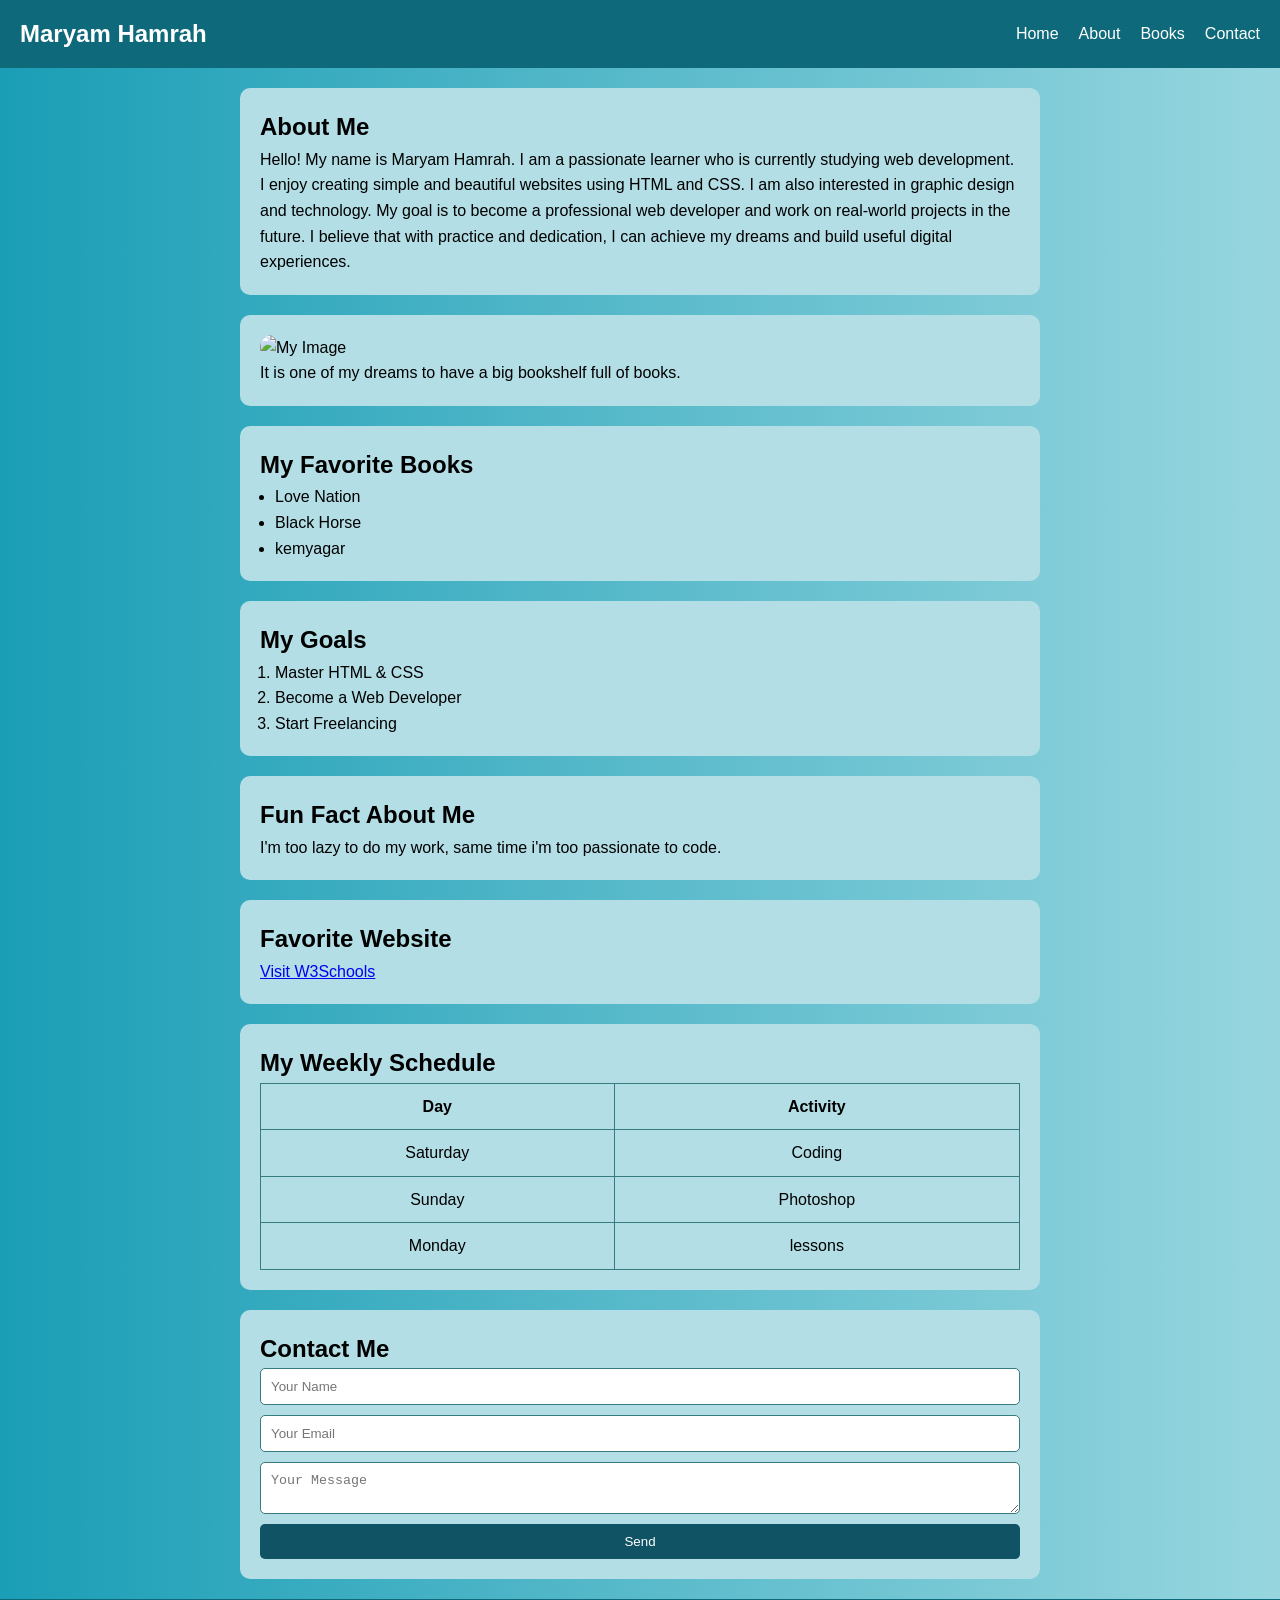
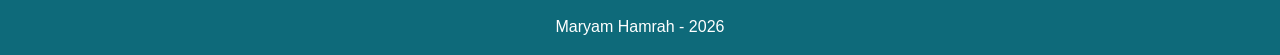
==== indext.html @ 5d1743e3 "first commit" ====
<!DOCTYPE html>
<html lang="en">
<head>
    <meta charset="UTF-8">
    <meta name="viewport" content="width=device-width, initial-scale=1.0">
    <title>Maryam | Personal Webpage</title>
    <link rel="stylesheet" href="style.css">
</head>
<body>

<!-- HEADER -->
<header>
    <nav class="navbar">
        <h1 class="logo">Maryam Hamrah</h1>

        <ul class="nav-links">
            <li><a href="#">Home</a></li>
            <li><a href="#">About</a></li>
            <li><a href="#">Books</a></li>
            <li><a href="#">Contact</a></li>
        </ul>
    </nav>
</header>

<!-- ABOUT -->
<section class="about">
    <h2>About Me</h2>
    <p>Hello! My name is Maryam Hamrah. I am a passionate learner who is currently
        studying web development. I enjoy creating simple and beautiful websites 
        using HTML and CSS. I am also interested in graphic design and technology.
        My goal is to become a professional web developer and work on real-world 
        projects in the future. I believe that with practice and dedication, I 
        can achieve my dreams and build useful digital experiences.
    </p>
</section>

<!-- IMAGE -->
<section class="image-section">
    <figure>
        <img src="book.jpg" alt="My Image">
        <figcaption>It is one of my dreams to have a big bookshelf full of books.</figcaption>
    </figure>
</section>

<!-- BOOKS -->
<section>
    <h2>My Favorite Books</h2>
    <ul>
        <li>Love Nation</li>
        <li>Black Horse</li>
        <li>kemyagar</li>
    </ul>
</section>

<!-- GOALS -->
<section>
    <h2>My Goals</h2>
    <ol>
        <li>Master HTML & CSS</li>
        <li>Become a Web Developer</li>
        <li>Start Freelancing</li>
    </ol>
</section>

<!-- FUN FACT -->
<div class="fun-fact">
    <h2>Fun Fact About Me</h2>
    <p>I'm too lazy to do my work, same time i'm too passionate to code.</p>
</div>

<!-- LINK -->
<section>
    <h2>Favorite Website</h2>
    <a href="https://www.w3schools.com" target="_blank">Visit W3Schools</a>
</section>

<!-- TABLE -->
<section>
    <h2>My Weekly Schedule</h2>
    <table>
        <tr>
            <th>Day</th>
            <th>Activity</th>
        </tr>
        <tr>
            <td>Saturday</td>
            <td>Coding</td>
        </tr>
        <tr>
            <td>Sunday</td>
            <td>Photoshop</td>
        </tr>
        <tr>
            <td>Monday</td>
            <td>lessons</td>
        </tr>
    </table>
</section>

<!-- FORM -->
<section>
    <h2>Contact Me</h2>
    <form>
        <input type="text" placeholder="Your Name">
        <input type="email" placeholder="Your Email">
        <textarea placeholder="Your Message"></textarea>
        <button type="submit">Send</button>
    </form>
</section>

<!-- FOOTER -->
<footer>
    <p>Maryam Hamrah - 2026</p>
</footer>

</body>
</html>
---- style.css ----
* {
    margin: 0;
    padding: 0;
    box-sizing: border-box;
}

body {
    font-family: Arial, sans-serif;
    background: linear-gradient(to right, #1a9eb6, #97d6df);
    line-height: 1.6;
}

.navbar {
    display: flex;
    justify-content: space-between;
    align-items: center;
    padding: 15px 20px;
    background: #0e6a7a;
}

.logo {
    color: white;
}

.nav-links {
    list-style: none;
    display: flex;
    gap: 20px;
}

.nav-links a {
    color: white;
    text-decoration: none;
}

.nav-links a:hover {
    color: rgb(10, 82, 78);
}

section, .fun-fact {
    max-width: 800px;
    margin: 20px auto;
    padding: 20px;
    background: rgb(179, 222, 230);
    border-radius: 10px;
}

img {
    width: 100%;
    max-width: 800px;
    display: block;
    margin: auto;
    border-radius: 15px;
}

ul,ol{
    padding-left: 15px;
}
table {
    width: 100%;
    border-collapse: collapse;
}

table, th, td {
    border: 1px solid #367b80;
}

th, td {
    padding: 10px;
    text-align: center;
}

form {
    display: flex;
    flex-direction: column;
    gap: 10px;
}

input, textarea {
    padding: 10px;
    border: 1px solid #367b80;
    border-radius: 5px;
}

button {
    padding: 10px;
    border: none;
    background: #0f5364;
    color: white;
    border-radius: 5px;
}

button:hover {
    background: #6fb9d6;
}

footer {
    text-align: center;
    padding: 15px;
    background: #0e6a7a;
    color: white;
}

@media (max-width: 768px) {

    .navbar {
        flex-direction: column;
    }

    .nav-links {
        flex-direction: column;
        gap: 10px;
        margin-top: 10px;
    }

}
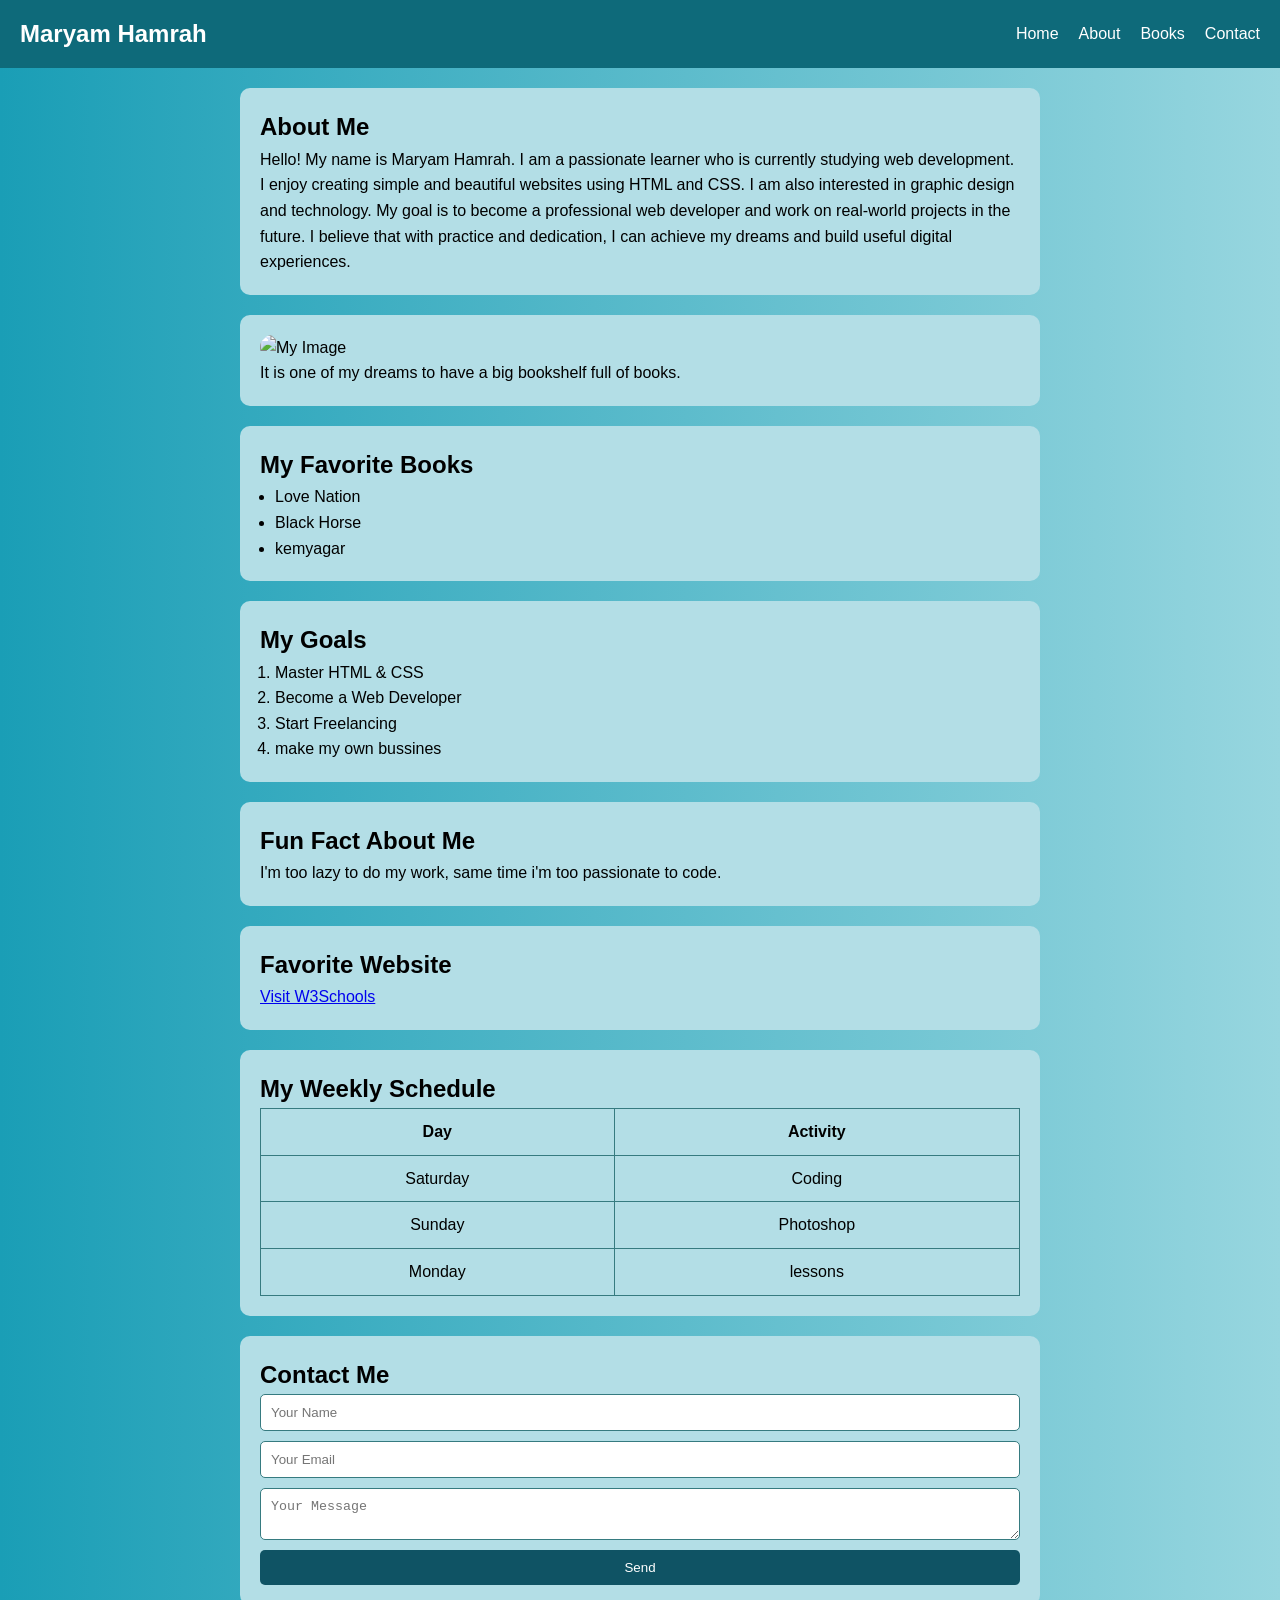
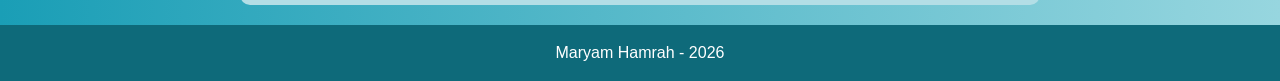
==== commit 356cb07b: "Update indext.html" ====
--- a/indext.html
+++ b/indext.html
@@ -59,6 +59,7 @@
         <li>Master HTML & CSS</li>
         <li>Become a Web Developer</li>
         <li>Start Freelancing</li>
+        <li>make my own bussines</li>
     </ol>
 </section>
 
@@ -114,4 +115,4 @@
 </footer>
 
 </body>
-</html>+</html>
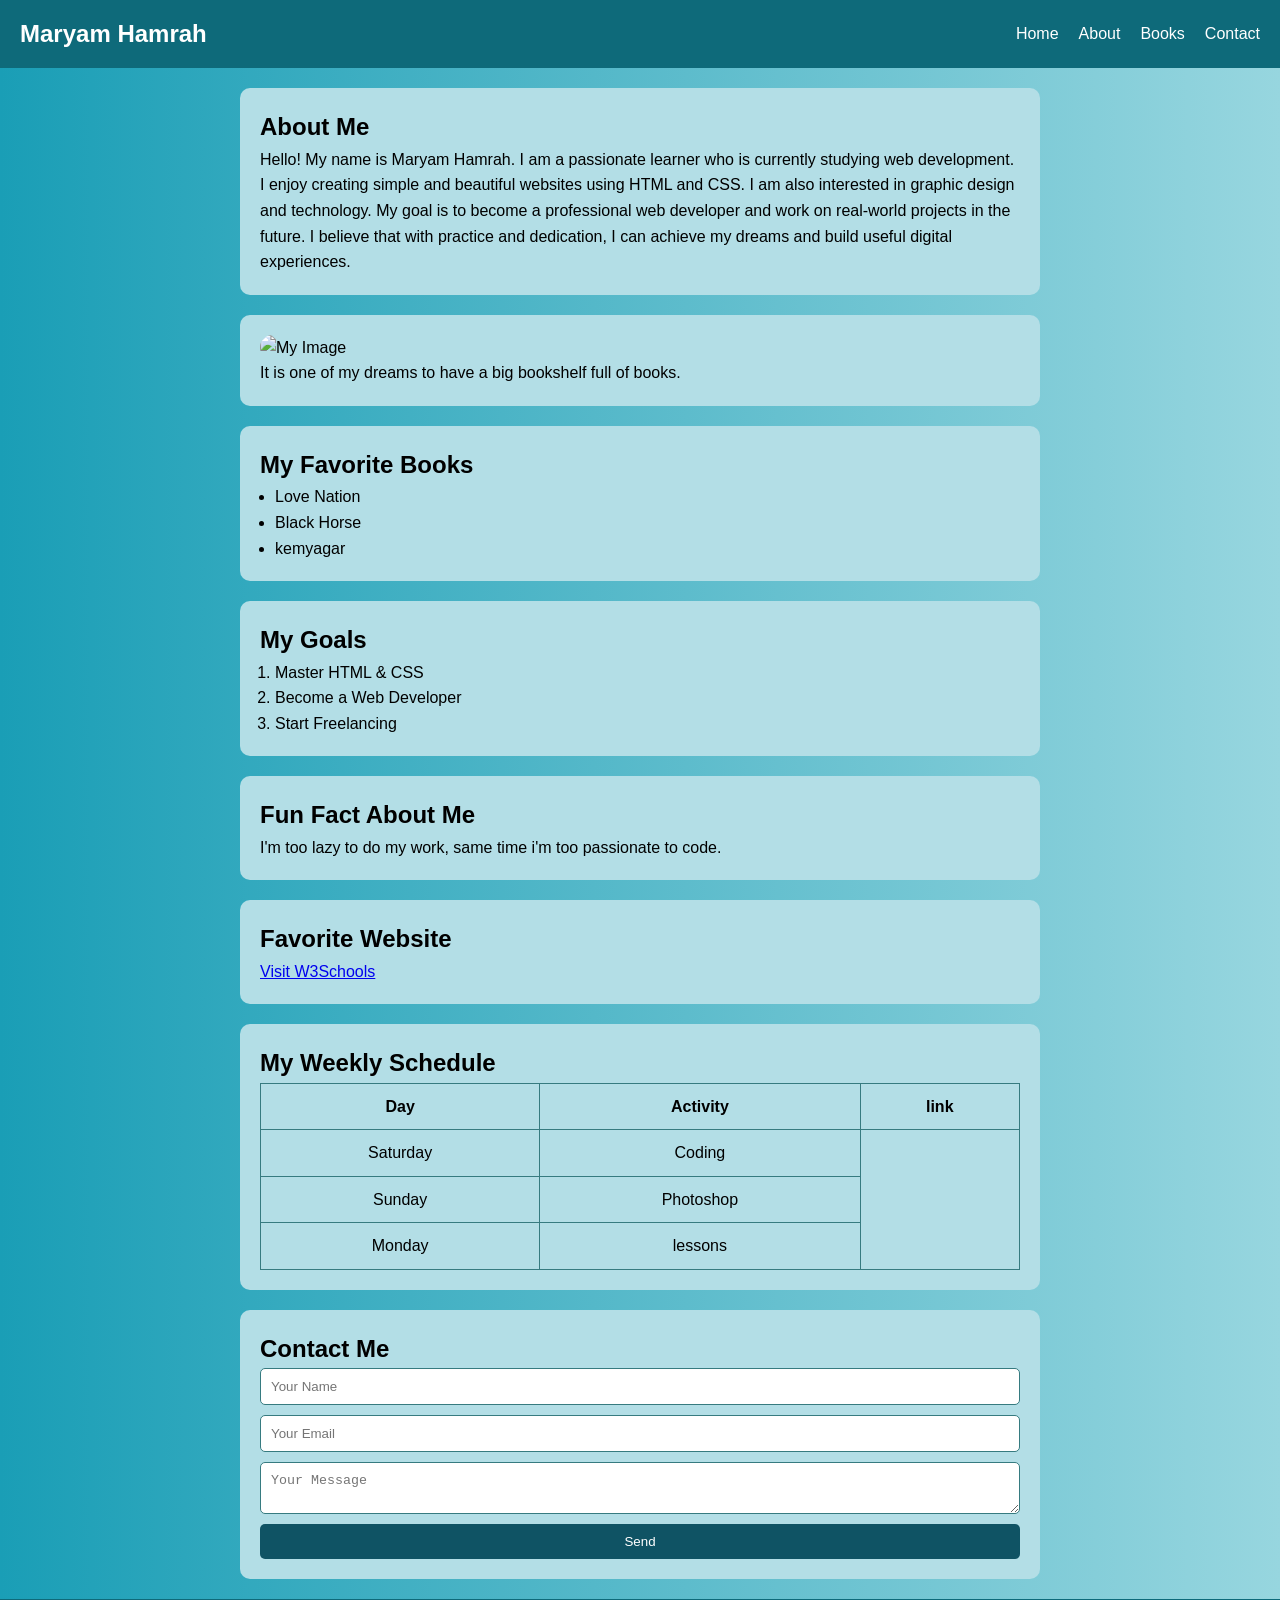
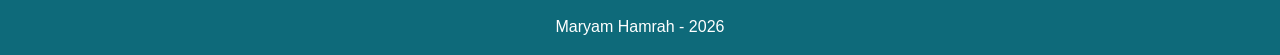
==== commit bf41d081: "update" ====
--- a/indext.html
+++ b/indext.html
@@ -59,7 +59,6 @@
         <li>Master HTML & CSS</li>
         <li>Become a Web Developer</li>
         <li>Start Freelancing</li>
-        <li>make my own bussines</li>
     </ol>
 </section>
 
@@ -82,6 +81,7 @@
         <tr>
             <th>Day</th>
             <th>Activity</th>
+            <th>link</th>
         </tr>
         <tr>
             <td>Saturday</td>
@@ -115,4 +115,4 @@
 </footer>
 
 </body>
-</html>
+</html>
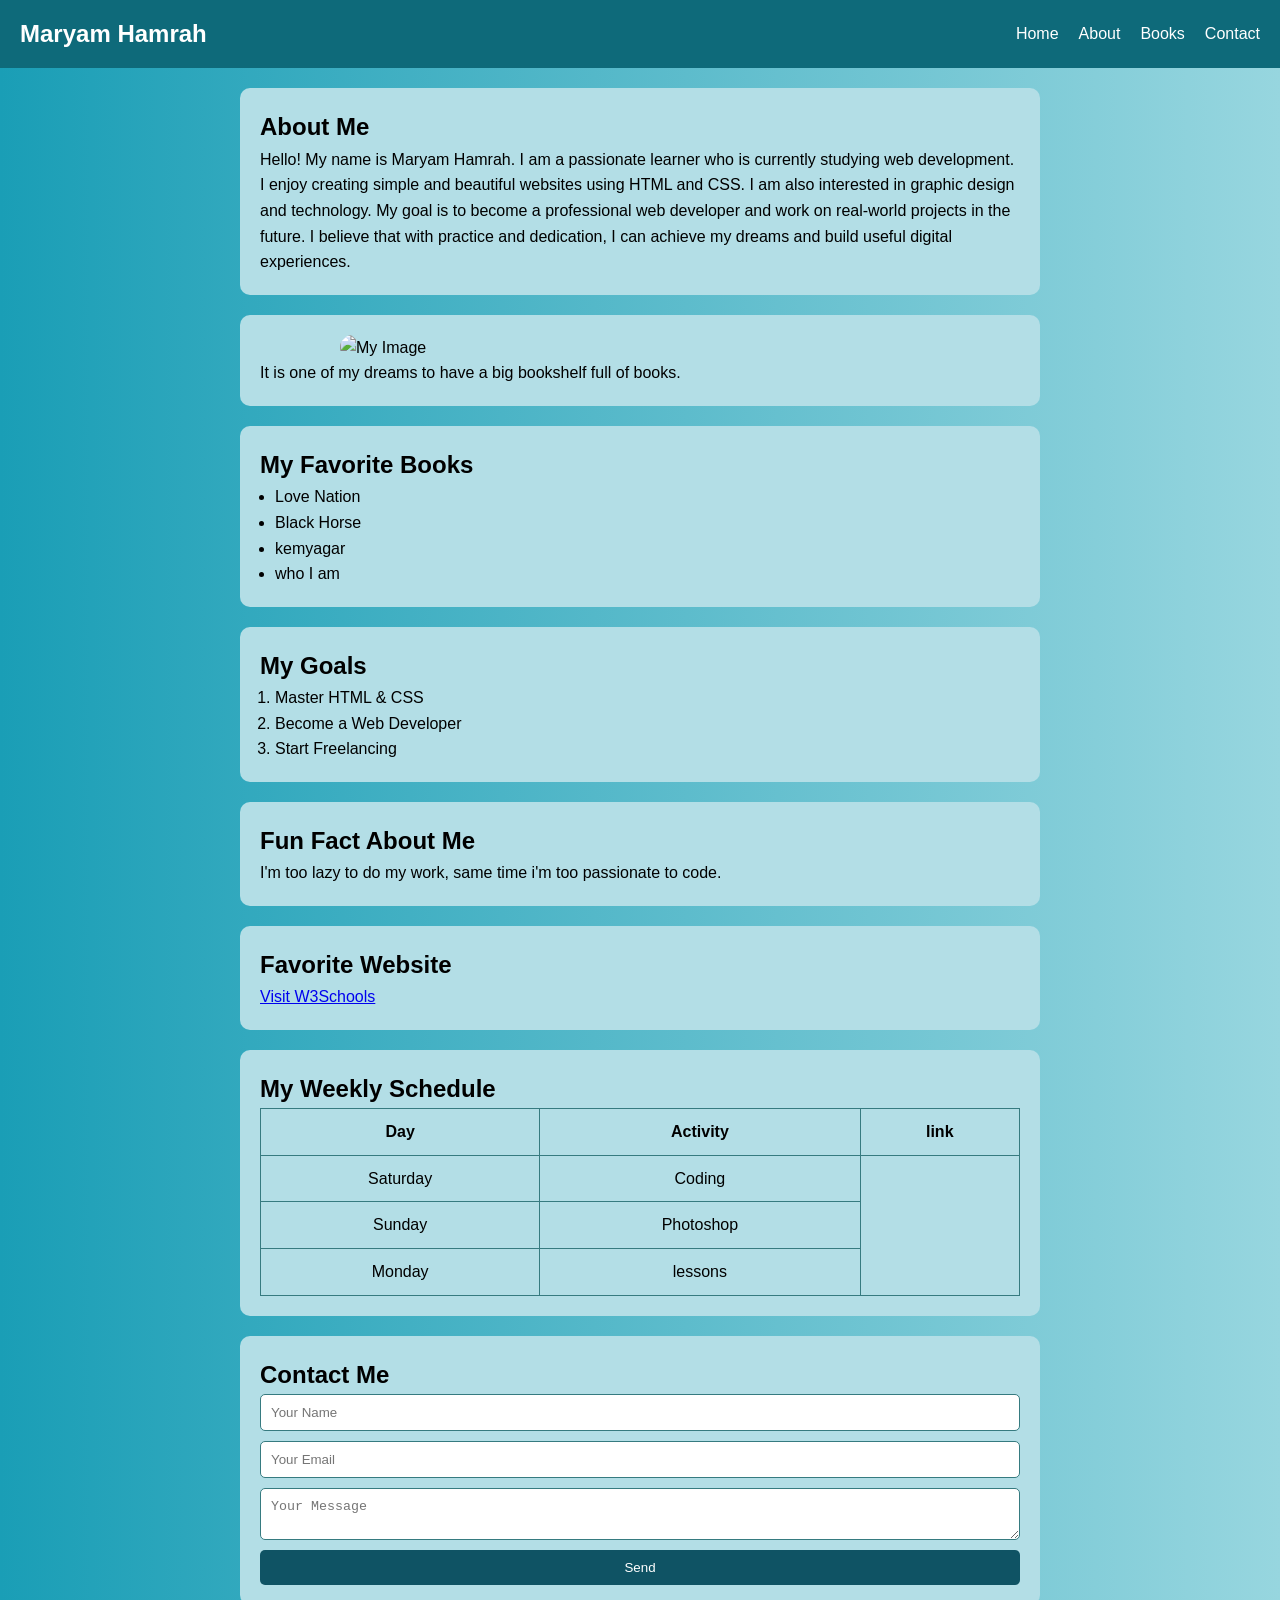
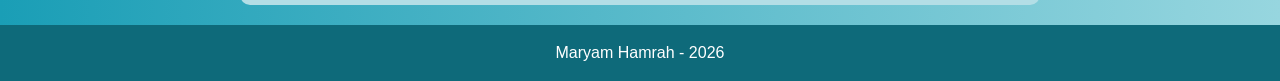
==== commit 3b544836: "update" ====
--- a/indext.html
+++ b/indext.html
@@ -49,6 +49,7 @@
         <li>Love Nation</li>
         <li>Black Horse</li>
         <li>kemyagar</li>
+        <li>who I am</li>
     </ul>
 </section>
 
--- a/style.css
+++ b/style.css
@@ -47,7 +47,7 @@
 
 img {
     width: 100%;
-    max-width: 800px;
+    max-width: 600px;
     display: block;
     margin: auto;
     border-radius: 15px;
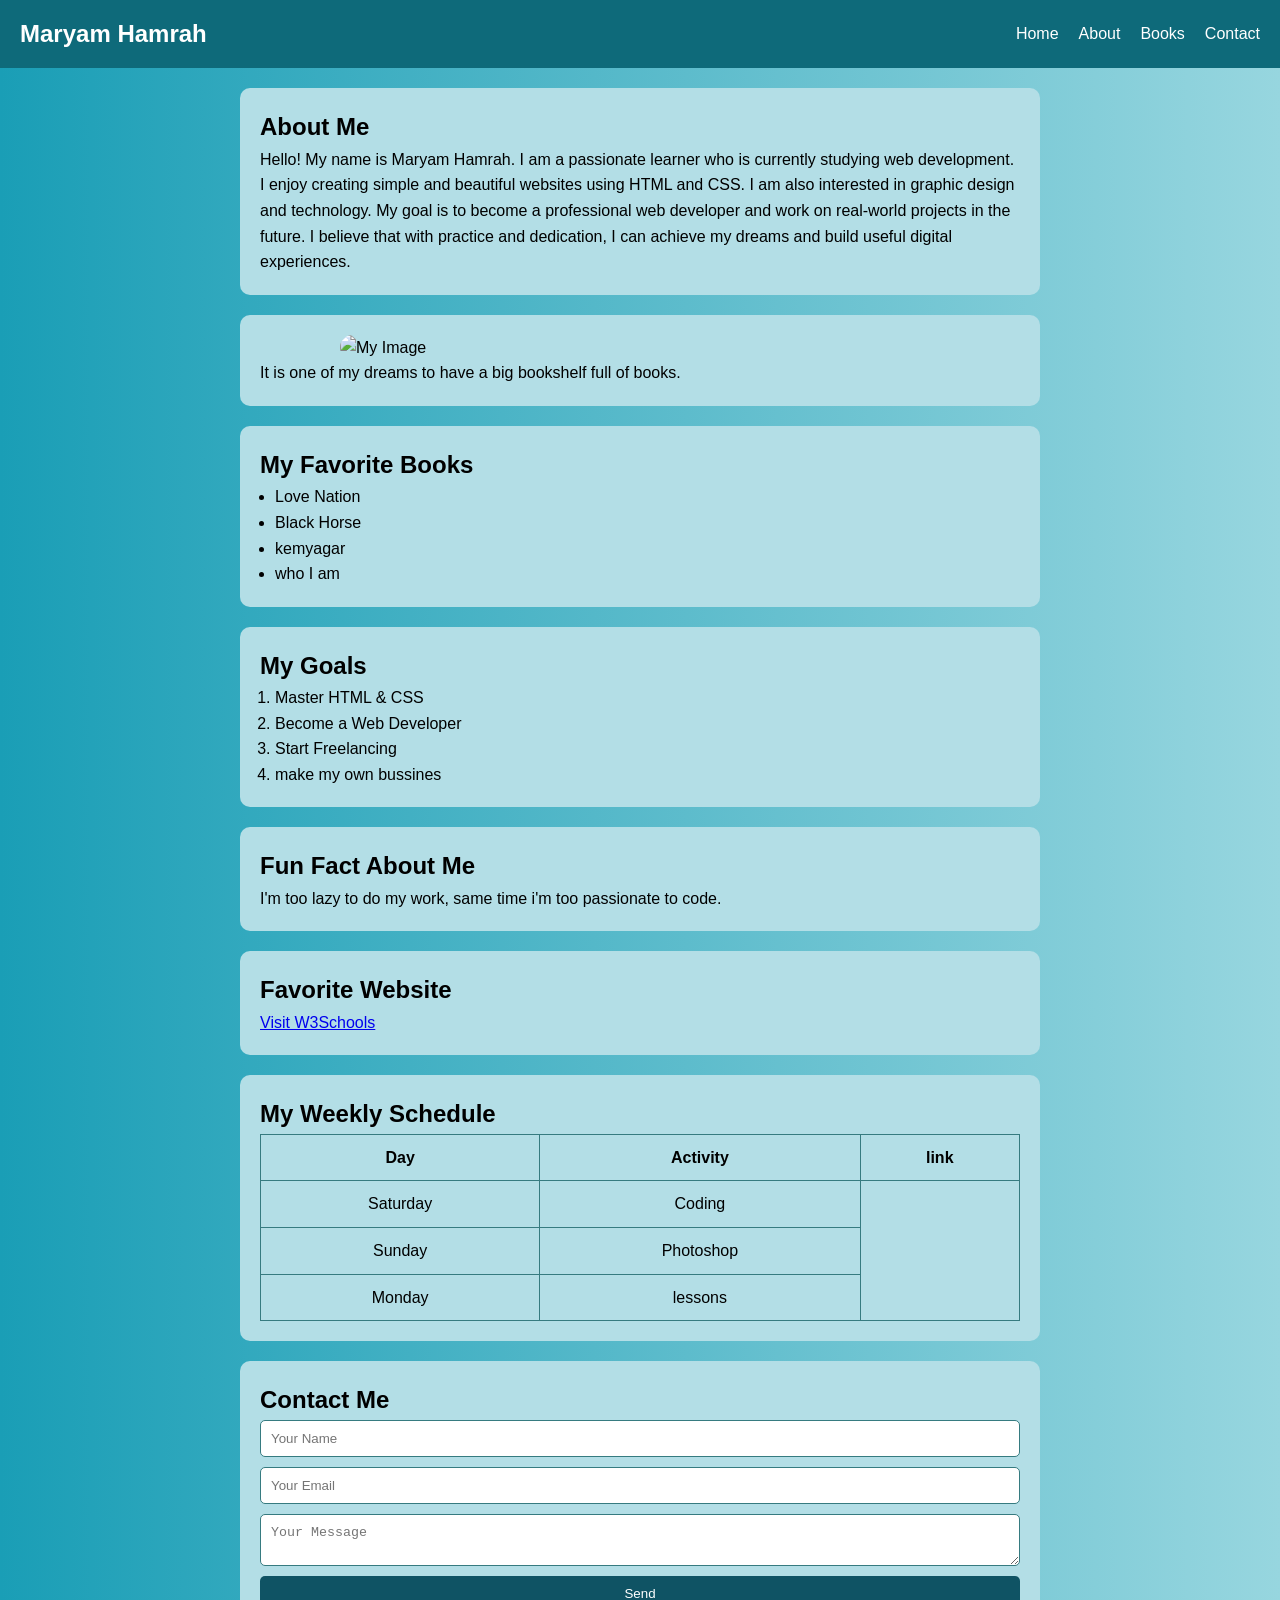
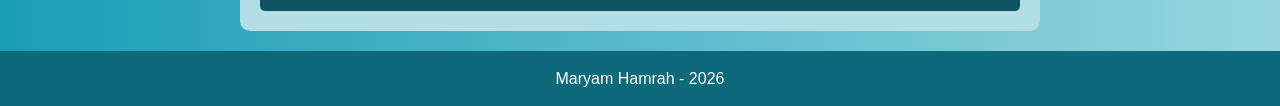
==== commit 46435463: "Merge branch 'main' of https://github.com/Maryam-Hamrah1/personal_package1" ====
--- a/indext.html
+++ b/indext.html
@@ -60,6 +60,7 @@
         <li>Master HTML & CSS</li>
         <li>Become a Web Developer</li>
         <li>Start Freelancing</li>
+        <li>make my own bussines</li>
     </ol>
 </section>
 
@@ -116,4 +117,4 @@
 </footer>
 
 </body>
-</html>+</html>
